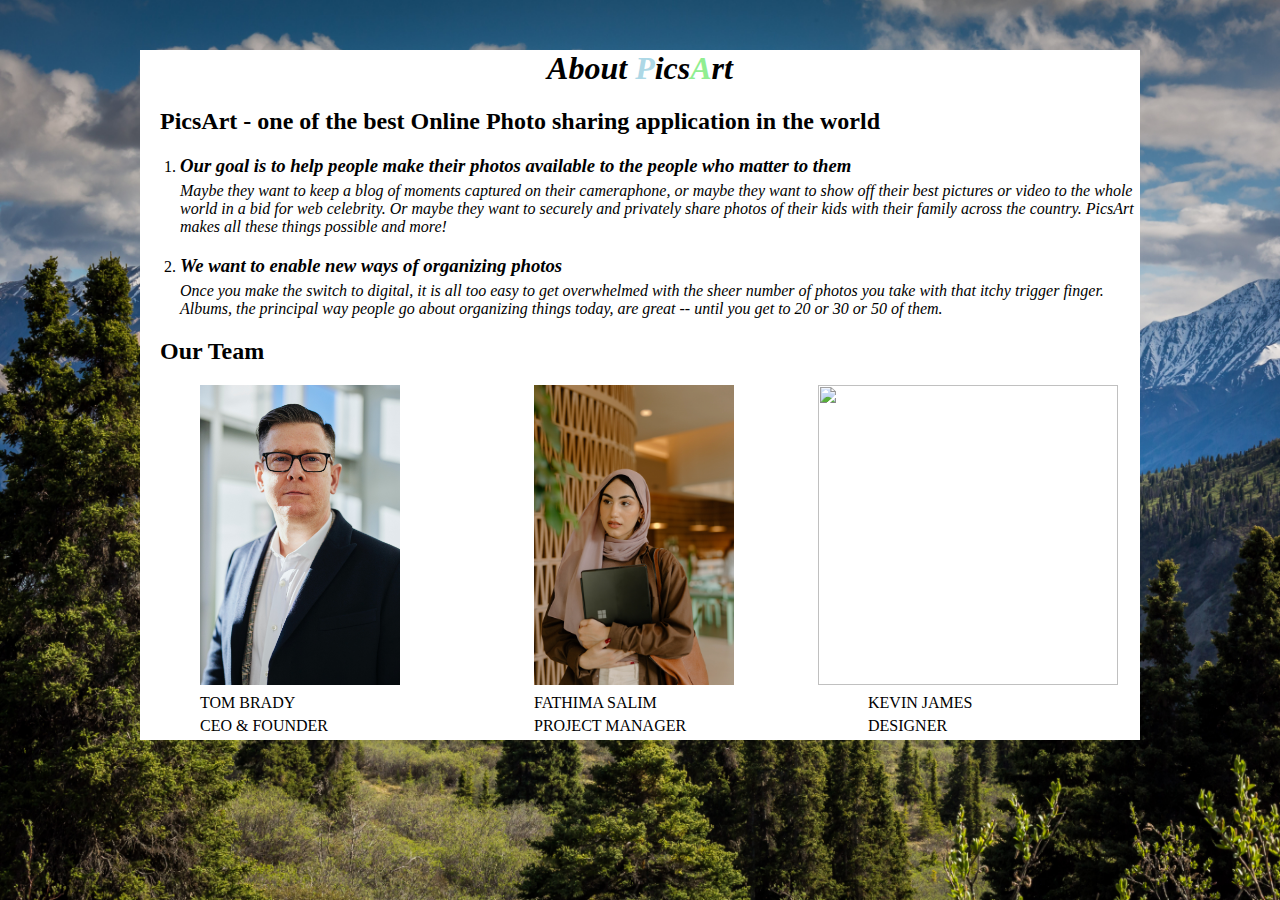
==== Clasys Task/AboutUs.html @ 3b905624 "Add files via upload" ====
<!DOCTYPE html>
<html>
  <head>
    <title>About Us</title>
    <style>
      .MainAbout{
        margin: auto;
        width: 1000px;
        background-color: white;
        margin-bottom: 50PX;
      }
      h1{
        text-align: center;
        margin-top: 50px;

      }
      h2{
        margin-left: 20px;
      }
      h3{
        margin-bottom: 0px;
      }
      p{
        margin-top: 5px;
        margin-bottom: 5px;
      }
      body{
        background-size: 100% 100%;
        background-attachment: fixed;
      }

      img{
        width:300px;
        height: 300px;
        object-fit: contain;
        padding-right: 20px;
      }

      .Box1{
        display: inline-block;
        margin-left: 10px;
      }

      .TextTeam{
        margin-left: 50px;
      }
    </style>
  </head>
  <body background="image/bg1.jpg">
    <div class="MainAbout">
    <h1><i>About <span style="color: lightblue;">P</span>ics<SPAN style="color:lightgreen;">A</SPAN>rt
    </i></h1></i></h1>
    <div>
          <h2> PicsArt - one of the best Online Photo sharing application in the world</h2>
          <ol>
            <li>     
          <h3><em>Our goal is to help people make their photos available to the people who matter to them</em></h3>
          <P><i>Maybe they want to keep a blog of moments captured on their cameraphone, or maybe they want to show off their best pictures or video to the whole world in a bid for web celebrity. Or maybe they want to securely and privately share photos of their kids with their family across the country. PicsArt makes all these things possible and more!</i></p>
            </li>

            <li>     
              <h3><em>We want to enable new ways of organizing photos </em></h3>
              <P><i>Once you make the switch to digital, it is all too easy to get overwhelmed with the sheer number of photos you take with that itchy trigger finger. Albums, the principal way people go about organizing things today, are great -- until you get to 20 or 30 or 50 of them. </i></p>
                </li>
          </ol>

          <h2>Our Team</h2>
          
            <div class="Box1">
                <img src="image/team.jpg">
                <div class="TextTeam">
                  <P>TOM BRADY</P>
                <p>CEO & FOUNDER</p>
              </div>
             </div>

             <div class="Box1">
              <img src="image/team2.jpg">
              <div class="TextTeam">
                <P>FATHIMA SALIM</P>
              <p>PROJECT MANAGER</p>
            </div>
           </div>

           
           <div class="Box1">
            <img src="image/team3.jpg">
            <div class="TextTeam">
              <P>KEVIN JAMES</P>
            <p>DESIGNER</p>
          </div>
         </div>
          

          
    </div>
  </div>
  </body>
</html>
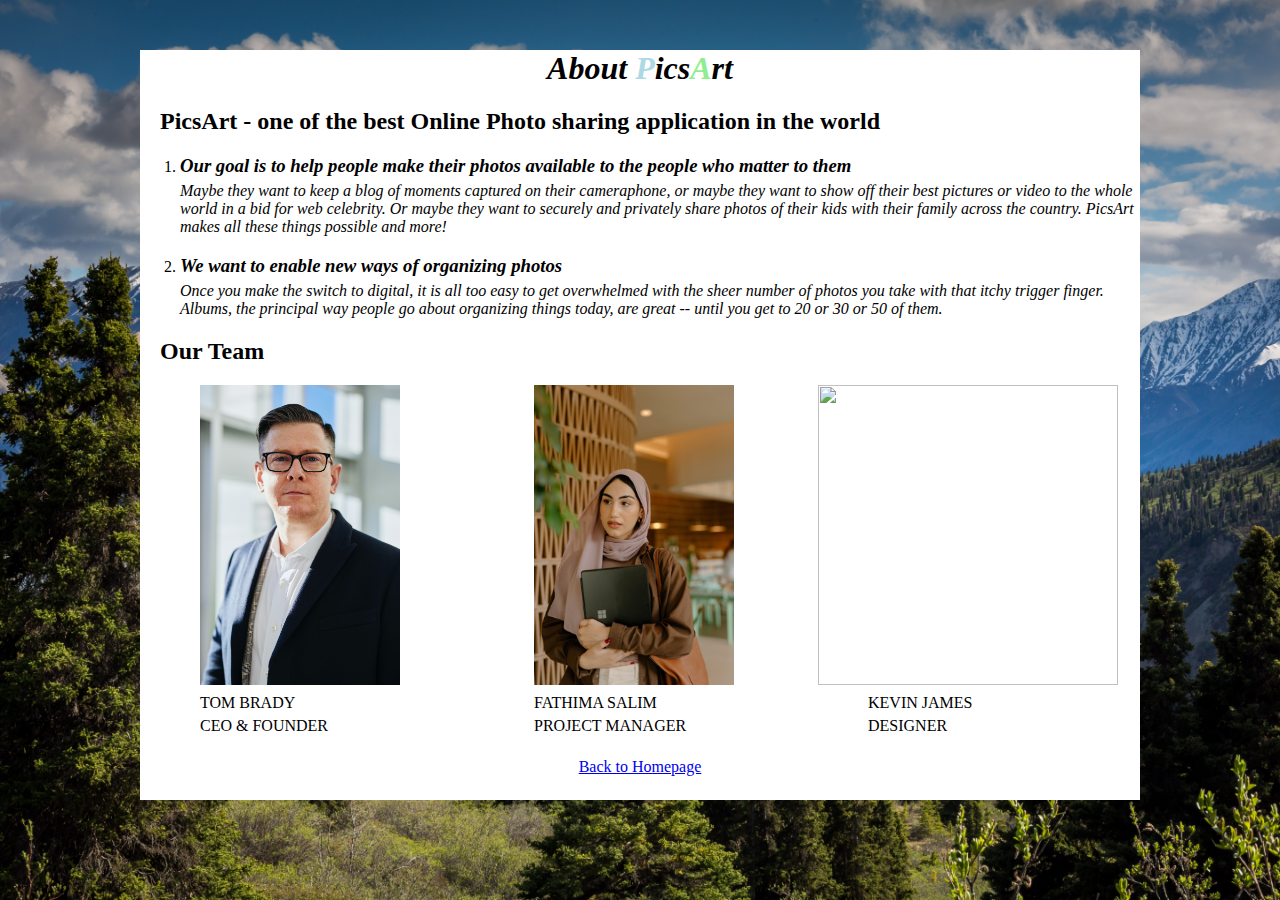
==== commit ae252b9a: "Add files via upload" ====
--- a/Clasys Task/AboutUs.html
+++ b/Clasys Task/AboutUs.html
@@ -2,49 +2,7 @@
 <html>
   <head>
     <title>About Us</title>
-    <style>
-      .MainAbout{
-        margin: auto;
-        width: 1000px;
-        background-color: white;
-        margin-bottom: 50PX;
-      }
-      h1{
-        text-align: center;
-        margin-top: 50px;
-
-      }
-      h2{
-        margin-left: 20px;
-      }
-      h3{
-        margin-bottom: 0px;
-      }
-      p{
-        margin-top: 5px;
-        margin-bottom: 5px;
-      }
-      body{
-        background-size: 100% 100%;
-        background-attachment: fixed;
-      }
-
-      img{
-        width:300px;
-        height: 300px;
-        object-fit: contain;
-        padding-right: 20px;
-      }
-
-      .Box1{
-        display: inline-block;
-        margin-left: 10px;
-      }
-
-      .TextTeam{
-        margin-left: 50px;
-      }
-    </style>
+    <link rel="stylesheet" href="css/about.css">
   </head>
   <body background="image/bg1.jpg">
     <div class="MainAbout">
@@ -90,7 +48,11 @@
             <p>DESIGNER</p>
           </div>
          </div>
-          
+         <br><br>
+          <center>
+            
+            <a class="back" href="Homepage.html">Back to Homepage</a>
+          </center>
 
           
     </div>
--- a/Clasys Task/css/about.css
+++ b/Clasys Task/css/about.css
@@ -0,0 +1,43 @@
+
+.MainAbout{
+  margin: auto;
+  width: 1000px;
+  height: 750px;
+  background-color: white;
+  margin-bottom: 50PX;
+}
+h1{
+  text-align: center;
+  margin-top: 50px;
+
+}
+h2{
+  margin-left: 20px;
+}
+h3{
+  margin-bottom: 0px;
+}
+p{
+  margin-top: 5px;
+  margin-bottom: 5px;
+}
+body{
+  background-size: 100% 100%;
+  background-attachment: fixed;
+}
+
+img{
+  width:300px;
+  height: 300px;
+  object-fit: contain;
+  padding-right: 20px;
+}
+
+.Box1{
+  display: inline-block;
+  margin-left: 10px;
+}
+
+.TextTeam{
+  margin-left: 50px;
+}